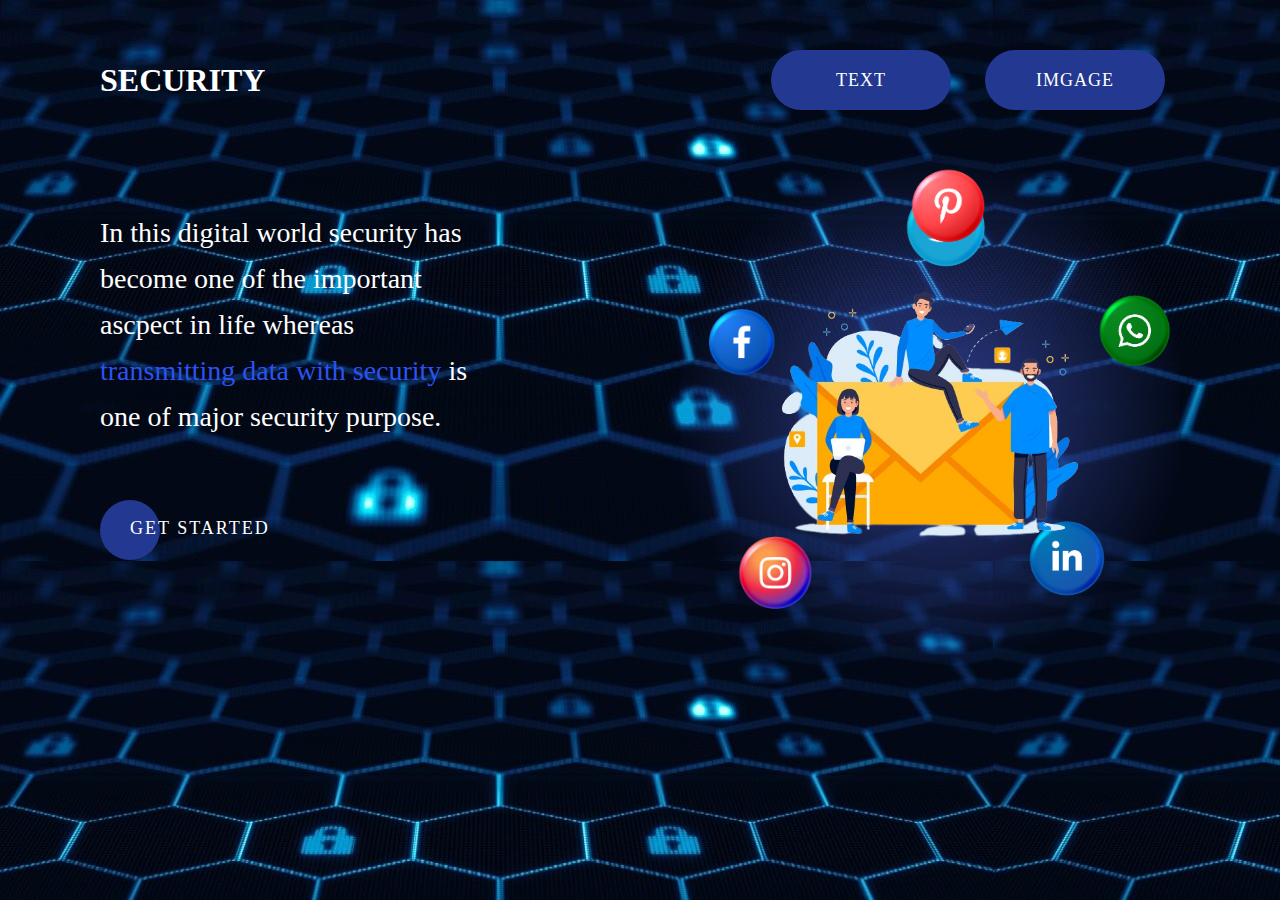
==== mini_project/index.html @ 049ae530 "Add files via upload" ====
<!DOCTYPE html>
<html lang="en">
  <head>
    <meta charset="UTF-8" />
    <meta name="viewport" content="width=device-width, initial-scale=1.0" />
    <title>Security</title>
    <link rel="stylesheet" href="style.css" />
  </head>
  <body>
    <div class="wrapper">
      <header>
        <div class="logo">
          <h1 class="security">SECURITY</h1>
        </div>
        <nav>
          <ul>
            <li><a class="btn" href="#">Text</a></li>
            <li><a class="btn" href="#">Imgage </a></li>
          </ul>
        </nav>
      </header>

      <div class="content">
        <div class="text">
          <p>
            In this digital world security has become one of the important
            ascpect in life whereas
            <span>transmitting data with security </span> is one of major
            security purpose.
          </p>
          <a href="login.py" class="btn">Get Started</a>
        </div>
        <div class="img">
          <div class="social-icons">
            <img
              src="twitter-removebg-preview.png"
              alt=""
              width="21%"
            />
            <img
              src="whats_up-removebg-preview.png"
              alt=""
              width="18%"
            />
            <img src="linkdin-removebg-preview.png" alt="" width="17%" />
            <img
              src="facebook-removebg-preview.png"
              alt=""
              width="21%"
            />
            <img src="22237-removebg-preview.png" alt="" width="21%" />
            <img
              src="pinterst-removebg-preview.png"
              alt=""
              width="24%"
            />
          </div>
          <img
            class="email-icon"
            src="email-removebg-preview.png"
            alt=""
            width="65%"
          />
        </div>
      </div>
    </div>
  </body>
</html>
---- mini_project/style.css ----
*{
    margin: 0;
    outline: none;
    box-sizing: border-box;
}        
body{
    font-family: Space Grotesk;
    background-image: url("cybersecurity.jpg" ) ;
    overflow-x: hidden;
    
    
    
}
.security{
    color: white;
    

}

.wrapper{
    position: relative;
    height: 100vh;
    overflow: hidden;
}
header{
    padding: 50px 100px;
    display: flex;
    align-items: center;
    justify-content: space-between;
}
header ul li{
    list-style: none;
    display: inline-block;
    margin: 0 15px;
}
header ul li a{
    color: #aba9b4;
    text-transform: uppercase;
    text-decoration: none;
    letter-spacing: 1px;
    transition: all ease 0.5s;
}
header ul li a:hover{
    color: #2a0c67;
}
header ul li a.btn{
    display: inline-block;
    width: 180px;
    height: 60px;
    line-height: 60px;
    background-color: #233890;
    color: #fff;
    text-align: center;
    font-size: 18px;
    border-radius: 50px;
    transition: all ease 0.5s;
}
header ul li a.btn:hover{
    background-color: #1f1f1f;
    font-weight: 200%;
}

.content{
    display: flex;
    flex-wrap: wrap;
    justify-content: space-between;
    padding: 50px 100px 0;
}
.text{
    width: 50%;
    padding-right: 150px;
}
.text p{
    font-size: 28px;
    line-height: 46px;
    color: #fff;
}
.text p span{
    color: #2c53f2;
}
.text a{
    position: relative;
    display: inline-block;
    font-size: 18px;
    text-transform: uppercase;
    color: #fff;
    text-decoration: none;
    padding: 18px 30px;
    letter-spacing: 2px;
    font-weight: 500;
    margin-top: 60px;
    
}
.text a:before{
    content: '';
    position: absolute;
    top: 0;
    left: 0;
    width: 60px;
    height: 60px;
    border-radius: 50px;
    background-color: #233890;
    z-index: -1;
    transition: all ease 0.5s;
}
.text a:hover:before{
    width: 100%;
}

.img{
    position: relative;
    width: 500px;
    height: 500px;
    background: radial-gradient(520px, #536bf08c, transparent 50%);
    margin-top: -50px;
}
.email-icon{
    position: absolute;
    top: 50%;
    left: 50%;
    transform: translate(-50%, -50%);
}
.social-icons{
    height: 100%;
    animation: rotation 60s linear infinite;
}
@keyframes rotation {
    100%{
        transform: rotate(360deg);
    }
}
.social-icons img{
    position: absolute;
}
.social-icons img:nth-child(1){
    top: 0;
    left: 42%;
}
.social-icons img:nth-child(2){
    top: 25%;
    right: 0;
}
.social-icons img:nth-child(3){
    top: 70%;
    left: 69%;
}
.social-icons img:nth-child(4){
    top: 25%;
    left: 0;
}
.social-icons img:nth-child(5){
    top: 70%;
    left: 10%;
}
.social-icons img:nth-child(6){
    top: 0%;
    left: 40%;
}

.wave{
    position: absolute;
    bottom: 0;
    left: 0;
    width: 100%;
    line-height: 0;
}
.wave:before{
    content: '';
    position: absolute;
    bottom: 0;
    left: 0;
    width: 100%;
    height: 100%;
    background: url(images/wave.svg) repeat-x;
    background-size: cover;
    background-position: -1000px 0;
    opacity: .2;
    animation: waveOne 60s linear infinite; 
}
@keyframes waveOne {
    50%{
        background-position: 0 0;
    }
}



/*SUBMENU*/
ul ul{
    max-width: 250px;
    position: absolute;
    padding: 10px 0;
    opacity: 0;
    z-index: -9999;
    transition: all ease 0.5s;
}
ul li:hover ul{
    opacity: 1;
    z-index: 9;
    padding: 30px 0;
}
ul ul li{
    margin: 0;
    width: 100%;
}
ul ul li a{
    width: 100%;
    display: inline-block;
    padding: 20px;
    background-color: #383a58;
    color: #fff;
}
ul ul li:first-child a{
    border-top-left-radius: 10px;
    border-top-right-radius: 10px;
}
ul ul li:last-child a{
    border-bottom-left-radius: 10px;
    border-bottom-right-radius: 10px;
}
ul ul li a:hover{
    background-color: #f09053;
    color: #fff;
}
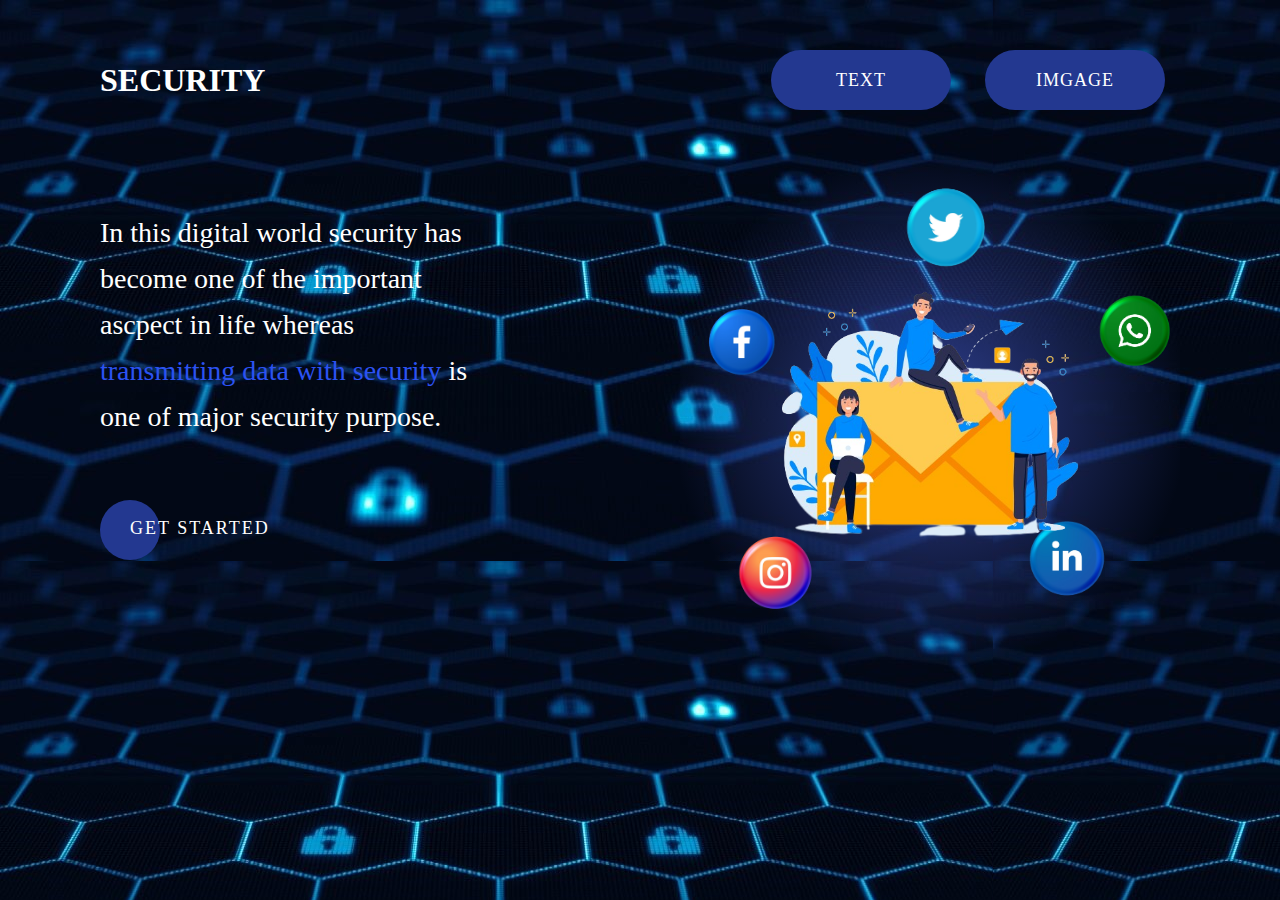
==== commit 7a1c9cda: "Add files via upload" ====
--- a/mini_project/index.html
+++ b/mini_project/index.html
@@ -14,8 +14,8 @@
         </div>
         <nav>
           <ul>
-            <li><a class="btn" href="#">Text</a></li>
-            <li><a class="btn" href="#">Imgage </a></li>
+            <li><a class="btn" href="hello.html">Text</a></li>
+            <li><a class="btn" href="image\images.html">Imgage </a></li>
           </ul>
         </nav>
       </header>
@@ -49,11 +49,7 @@
               width="21%"
             />
             <img src="22237-removebg-preview.png" alt="" width="21%" />
-            <img
-              src="pinterst-removebg-preview.png"
-              alt=""
-              width="24%"
-            />
+            
           </div>
           <img
             class="email-icon"
